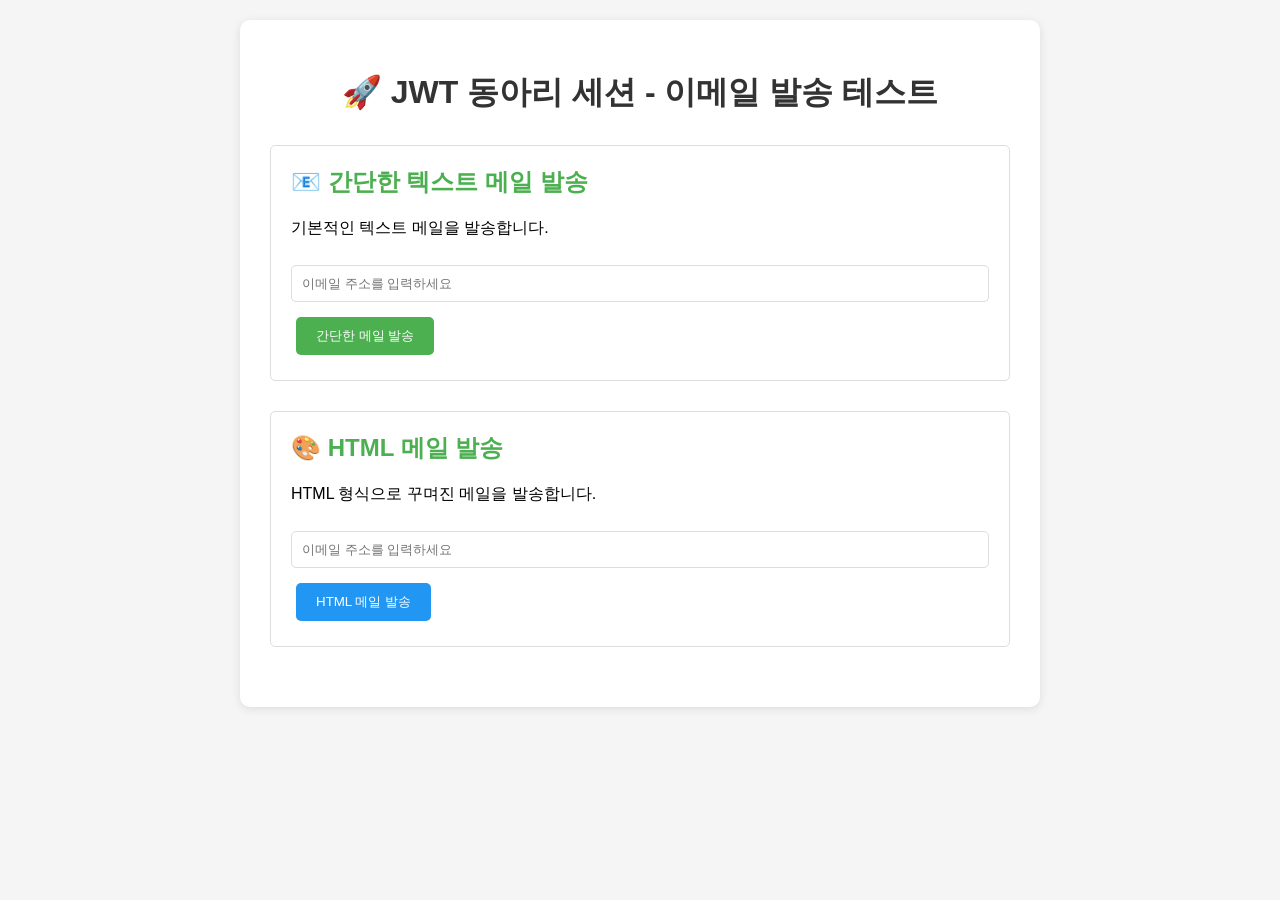
==== src/main/resources/templates/email.html @ 890ab720 "이메일 예제 추가" ====
<!DOCTYPE html>
<html lang="ko" xmlns:th="http://www.thymeleaf.org">
<head>
    <meta charset="UTF-8">
    <meta name="viewport" content="width=device-width, initial-scale=1.0">
    <title>JWT 동아리 세션 - 이메일 테스트</title>
    <script src="https://code.jquery.com/jquery-3.6.0.min.js"></script>
    <style>
        body {
            font-family: Arial, sans-serif;
            max-width: 800px;
            margin: 0 auto;
            padding: 20px;
            background-color: #f5f5f5;
        }
        .container {
            background: white;
            padding: 30px;
            border-radius: 10px;
            box-shadow: 0 2px 10px rgba(0,0,0,0.1);
        }
        h1 {
            color: #333;
            text-align: center;
            margin-bottom: 30px;
        }
        .email-section {
            margin-bottom: 30px;
            padding: 20px;
            border: 1px solid #ddd;
            border-radius: 5px;
        }
        .email-section h2 {
            color: #4CAF50;
            margin-top: 0;
        }
        input[type="email"] {
            width: 100%;
            padding: 10px;
            border: 1px solid #ddd;
            border-radius: 5px;
            margin: 10px 0;
            box-sizing: border-box;
        }
        button {
            background-color: #4CAF50;
            color: white;
            padding: 10px 20px;
            border: none;
            border-radius: 5px;
            cursor: pointer;
            margin: 5px;
        }
        button:hover {
            background-color: #45a049;
        }
        .verification-btn {
            background-color: #FF6B6B;
        }
        .verification-btn:hover {
            background-color: #ff5252;
        }
        .html-btn {
            background-color: #2196F3;
        }
        .html-btn:hover {
            background-color: #1976D2;
        }
        .result {
            margin-top: 15px;
            padding: 10px;
            border-radius: 5px;
            display: none;
        }
        .success {
            background-color: #d4edda;
            color: #155724;
            border: 1px solid #c3e6cb;
        }
        .error {
            background-color: #f8d7da;
            color: #721c24;
            border: 1px solid #f5c6cb;
        }
    </style>
</head>
<body>
    <div class="container">
        <h1>🚀 JWT 동아리 세션 - 이메일 발송 테스트</h1>

        <!-- 간단한 텍스트 메일 -->
        <div class="email-section">
            <h2>📧 간단한 텍스트 메일 발송</h2>
            <p>기본적인 텍스트 메일을 발송합니다.</p>
            <input type="email" id="simple-email" placeholder="이메일 주소를 입력하세요" required>
            <button id="simple-button">간단한 메일 발송</button>
            <div id="simple-result" class="result"></div>
        </div>

        <!-- HTML 메일 -->
        <div class="email-section">
            <h2>🎨 HTML 메일 발송</h2>
            <p>HTML 형식으로 꾸며진 메일을 발송합니다.</p>
            <input type="email" id="html-email" placeholder="이메일 주소를 입력하세요" required>
            <button id="html-button" class="html-btn">HTML 메일 발송</button>
            <div id="html-result" class="result"></div>
        </div>

        <!-- 인증번호 메일 -->

    </div>

    <script type="text/javascript">
        $(document).ready(function () {

            // 간단한 텍스트 메일 발송
            $("#simple-button").click(function () {
                var email = $("#simple-email").val();
                if (!email) {
                    alert("이메일 주소를 입력해주세요.");
                    return;
                }

                sendEmail("/email/send-simple", {email: email}, "#simple-result");
            });

            // HTML 메일 발송
            $("#html-button").click(function () {
                var email = $("#html-email").val();
                if (!email) {
                    alert("이메일 주소를 입력해주세요.");
                    return;
                }

                sendEmail("/email/send-html", {email: email}, "#html-result");
            });

            // 공통 메일 발송 함수
            function sendEmail(url, data, resultSelector) {
                $(resultSelector).hide();

                $.ajax({
                    type: "POST",
                    url: url,
                    contentType: "application/json",
                    data: JSON.stringify(data),
                    success: function (response) {
                        var resultText = "✅ " + response.message;

                        $(resultSelector)
                            .removeClass("error")
                            .addClass("success")
                            .html(resultText)
                            .fadeIn();
                    },
                    error: function (xhr) {
                        var errorMessage = "❌ 메일 발송에 실패했습니다.";

                        if (xhr.responseJSON && xhr.responseJSON.message) {
                            errorMessage = "❌ " + xhr.responseJSON.message;
                        }

                        $(resultSelector)
                            .removeClass("success")
                            .addClass("error")
                            .html(errorMessage)
                            .fadeIn();
                    }
                });
            }
        });
    </script>
</body>
</html>
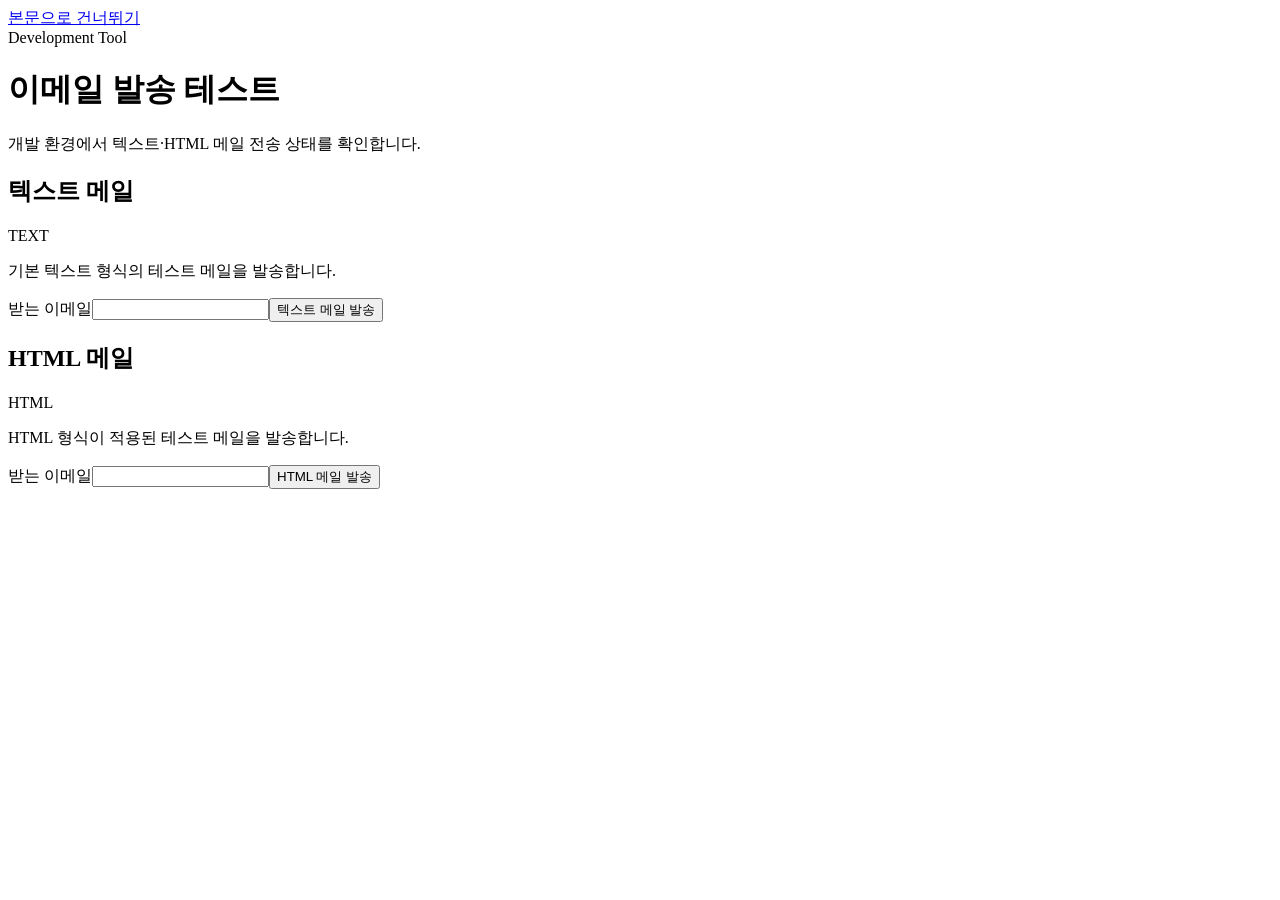
==== commit f1811c8e: "feat: modernize blog UI and add dark mode" ====
--- a/src/main/resources/templates/email.html
+++ b/src/main/resources/templates/email.html
@@ -1,174 +1,45 @@
 <!DOCTYPE html>
 <html lang="ko" xmlns:th="http://www.thymeleaf.org">
 <head>
-    <meta charset="UTF-8">
-    <meta name="viewport" content="width=device-width, initial-scale=1.0">
-    <title>JWT 동아리 세션 - 이메일 테스트</title>
-    <script src="https://code.jquery.com/jquery-3.6.0.min.js"></script>
-    <style>
-        body {
-            font-family: Arial, sans-serif;
-            max-width: 800px;
-            margin: 0 auto;
-            padding: 20px;
-            background-color: #f5f5f5;
-        }
-        .container {
-            background: white;
-            padding: 30px;
-            border-radius: 10px;
-            box-shadow: 0 2px 10px rgba(0,0,0,0.1);
-        }
-        h1 {
-            color: #333;
-            text-align: center;
-            margin-bottom: 30px;
-        }
-        .email-section {
-            margin-bottom: 30px;
-            padding: 20px;
-            border: 1px solid #ddd;
-            border-radius: 5px;
-        }
-        .email-section h2 {
-            color: #4CAF50;
-            margin-top: 0;
-        }
-        input[type="email"] {
-            width: 100%;
-            padding: 10px;
-            border: 1px solid #ddd;
-            border-radius: 5px;
-            margin: 10px 0;
-            box-sizing: border-box;
-        }
-        button {
-            background-color: #4CAF50;
-            color: white;
-            padding: 10px 20px;
-            border: none;
-            border-radius: 5px;
-            cursor: pointer;
-            margin: 5px;
-        }
-        button:hover {
-            background-color: #45a049;
-        }
-        .verification-btn {
-            background-color: #FF6B6B;
-        }
-        .verification-btn:hover {
-            background-color: #ff5252;
-        }
-        .html-btn {
-            background-color: #2196F3;
-        }
-        .html-btn:hover {
-            background-color: #1976D2;
-        }
-        .result {
-            margin-top: 15px;
-            padding: 10px;
-            border-radius: 5px;
-            display: none;
-        }
-        .success {
-            background-color: #d4edda;
-            color: #155724;
-            border: 1px solid #c3e6cb;
-        }
-        .error {
-            background-color: #f8d7da;
-            color: #721c24;
-            border: 1px solid #f5c6cb;
-        }
-    </style>
+    <meta charset="UTF-8"><meta name="viewport" content="width=device-width, initial-scale=1.0">
+    <title>이메일 발송 테스트 - JWT Blog</title>
+    <th:block th:replace="~{fragments/common :: bootstrapCss}"></th:block>
 </head>
 <body>
-    <div class="container">
-        <h1>🚀 JWT 동아리 세션 - 이메일 발송 테스트</h1>
-
-        <!-- 간단한 텍스트 메일 -->
-        <div class="email-section">
-            <h2>📧 간단한 텍스트 메일 발송</h2>
-            <p>기본적인 텍스트 메일을 발송합니다.</p>
-            <input type="email" id="simple-email" placeholder="이메일 주소를 입력하세요" required>
-            <button id="simple-button">간단한 메일 발송</button>
-            <div id="simple-result" class="result"></div>
+<a class="skip-link" href="#main-content">본문으로 건너뛰기</a>
+<div th:replace="~{fragments/common :: authNavbar('email')}"></div>
+<main id="main-content" class="container site-main">
+    <header class="page-heading"><span class="eyebrow">Development Tool</span><h1>이메일 발송 테스트</h1><p>개발 환경에서 텍스트·HTML 메일 전송 상태를 확인합니다.</p></header>
+    <div class="row g-3">
+        <div class="col-md-6">
+            <section class="admin-panel h-100"><div class="admin-panel-header"><h2>텍스트 메일</h2><span class="badge-soft">TEXT</span></div><p class="text-body-secondary">기본 텍스트 형식의 테스트 메일을 발송합니다.</p>
+                <form data-email-test data-url="/email/send-simple"><label class="form-label" for="simple-email">받는 이메일</label><input class="form-control mb-3" type="email" id="simple-email" name="email" required><button class="btn btn-primary" type="submit">텍스트 메일 발송</button><div class="inline-message mt-3" role="status" aria-live="polite"></div></form>
+            </section>
         </div>
-
-        <!-- HTML 메일 -->
-        <div class="email-section">
-            <h2>🎨 HTML 메일 발송</h2>
-            <p>HTML 형식으로 꾸며진 메일을 발송합니다.</p>
-            <input type="email" id="html-email" placeholder="이메일 주소를 입력하세요" required>
-            <button id="html-button" class="html-btn">HTML 메일 발송</button>
-            <div id="html-result" class="result"></div>
+        <div class="col-md-6">
+            <section class="admin-panel h-100"><div class="admin-panel-header"><h2>HTML 메일</h2><span class="badge-soft badge-private">HTML</span></div><p class="text-body-secondary">HTML 형식이 적용된 테스트 메일을 발송합니다.</p>
+                <form data-email-test data-url="/email/send-html"><label class="form-label" for="html-email">받는 이메일</label><input class="form-control mb-3" type="email" id="html-email" name="email" required><button class="btn btn-primary" type="submit">HTML 메일 발송</button><div class="inline-message mt-3" role="status" aria-live="polite"></div></form>
+            </section>
         </div>
-
-        <!-- 인증번호 메일 -->
-
     </div>
-
-    <script type="text/javascript">
-        $(document).ready(function () {
-
-            // 간단한 텍스트 메일 발송
-            $("#simple-button").click(function () {
-                var email = $("#simple-email").val();
-                if (!email) {
-                    alert("이메일 주소를 입력해주세요.");
-                    return;
-                }
-
-                sendEmail("/email/send-simple", {email: email}, "#simple-result");
-            });
-
-            // HTML 메일 발송
-            $("#html-button").click(function () {
-                var email = $("#html-email").val();
-                if (!email) {
-                    alert("이메일 주소를 입력해주세요.");
-                    return;
-                }
-
-                sendEmail("/email/send-html", {email: email}, "#html-result");
-            });
-
-            // 공통 메일 발송 함수
-            function sendEmail(url, data, resultSelector) {
-                $(resultSelector).hide();
-
-                $.ajax({
-                    type: "POST",
-                    url: url,
-                    contentType: "application/json",
-                    data: JSON.stringify(data),
-                    success: function (response) {
-                        var resultText = "✅ " + response.message;
-
-                        $(resultSelector)
-                            .removeClass("error")
-                            .addClass("success")
-                            .html(resultText)
-                            .fadeIn();
-                    },
-                    error: function (xhr) {
-                        var errorMessage = "❌ 메일 발송에 실패했습니다.";
-
-                        if (xhr.responseJSON && xhr.responseJSON.message) {
-                            errorMessage = "❌ " + xhr.responseJSON.message;
-                        }
-
-                        $(resultSelector)
-                            .removeClass("success")
-                            .addClass("error")
-                            .html(errorMessage)
-                            .fadeIn();
-                    }
-                });
-            }
-        });
-    </script>
+</main>
+<th:block th:replace="~{fragments/common :: footer}"></th:block>
+<th:block th:replace="~{fragments/common :: bootstrapScript}"></th:block>
+<script>
+    document.querySelectorAll('[data-email-test]').forEach(form => form.addEventListener('submit', async event => {
+        event.preventDefault();
+        const button = form.querySelector('button');
+        const result = form.querySelector('.inline-message');
+        const email = form.elements.email.value.trim();
+        button.disabled = true; button.textContent = '발송 중…';
+        try {
+            const response = await fetch(form.dataset.url, {method: 'POST', headers: {'Content-Type': 'application/json'}, body: JSON.stringify({email})});
+            const payload = await response.json();
+            if (!response.ok) throw new Error(payload.message || '메일 발송에 실패했습니다.');
+            result.className = 'inline-message is-visible is-success mt-3'; result.textContent = payload.message || '메일을 발송했습니다.';
+        } catch (error) { result.className = 'inline-message is-visible is-error mt-3'; result.textContent = error.message || '메일 발송에 실패했습니다.'; }
+        finally { button.disabled = false; button.textContent = form.dataset.url.endsWith('html') ? 'HTML 메일 발송' : '텍스트 메일 발송'; }
+    }));
+</script>
 </body>
 </html>
